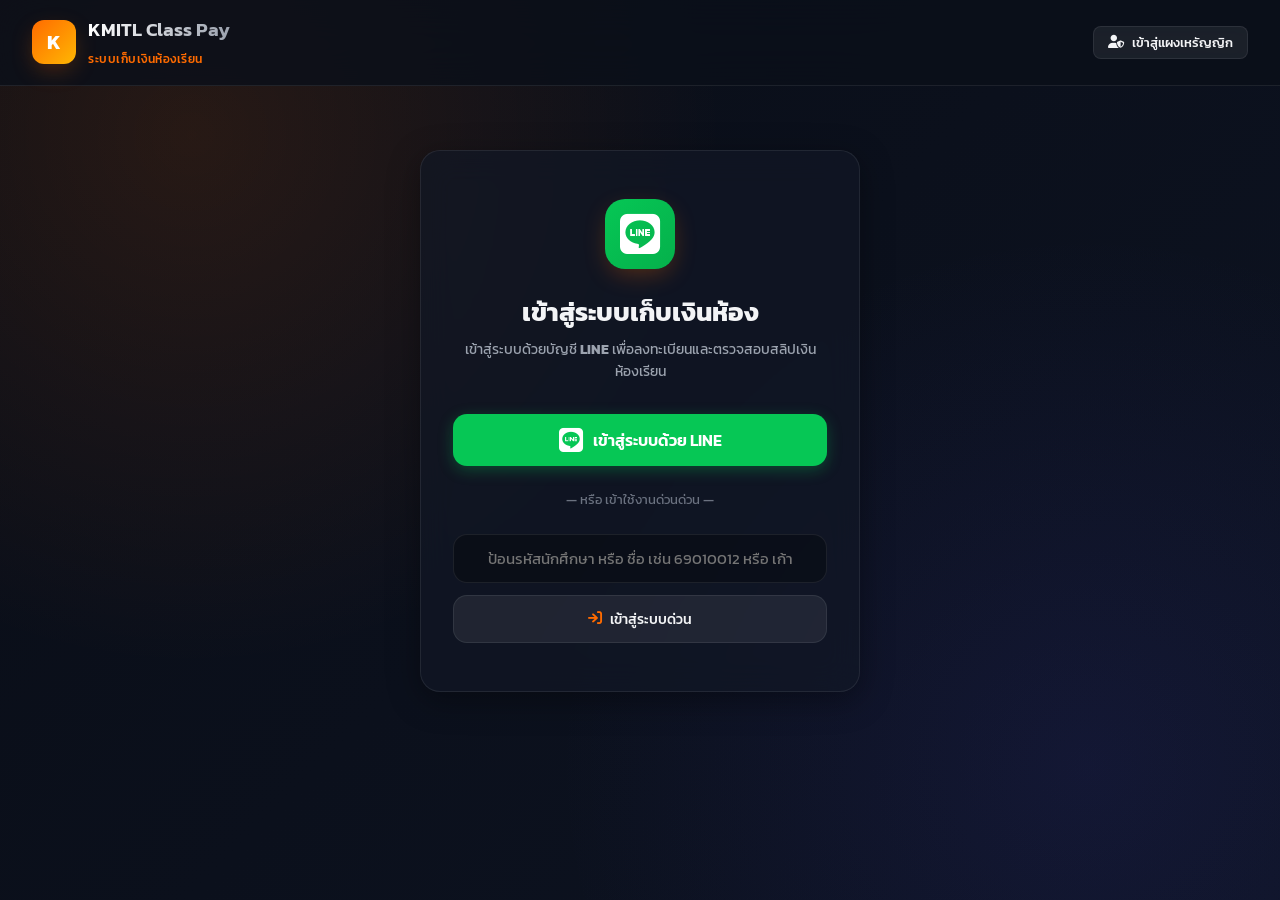
==== index.html @ ff007ce1 "Separate admin.html page and create student ID subfolders in Google Drive" ====
<!DOCTYPE html>
<html lang="th">
<head>
  <meta charset="UTF-8">
  <meta name="viewport" content="width=device-width, initial-scale=1.0">
  <title>ระบบเก็บเงินห้องเรียน KMITL | Class Payment System</title>
  
  <!-- SEO & Meta -->
  <meta name="description" content="ระบบชำระเงินและจัดการค่าใช้จ่ายประจำห้องเรียนสำหรับนักศึกษา KMITL พร้อมระบบสแกนสลิป และจัดเก็บ Google Drive / Sheets">
  <meta name="theme-color" content="#ff6b00">

  <!-- External Libraries & Fonts -->
  <link rel="stylesheet" href="https://cdnjs.cloudflare.com/ajax/libs/font-awesome/6.4.0/css/all.min.css">
  <link rel="stylesheet" href="styles.css">
  
  <!-- Google Sign-In API -->
  <script src="https://accounts.google.com/gsi/client" async defer></script>

  <!-- QRCode, jsQR & LINE LIFF SDK Libraries -->
  <script src="https://cdn.jsdelivr.net/npm/qrcode@1.5.3/build/qrcode.min.js"></script>
  <script src="https://cdn.jsdelivr.net/npm/jsqr@1.4.0/dist/jsQR.min.js"></script>
  <script charset="utf-8" src="https://static.line-scdn.net/liff/edge/2/sdk.js"></script>
</head>
<body>

  <!-- Navigation Bar -->
  <nav class="navbar">
    <div class="nav-container">
      <a href="#" class="brand">
        <div class="brand-logo">K</div>
        <div class="brand-text">
          <h1>KMITL Class Pay</h1>
          <span>ระบบเก็บเงินห้องเรียน</span>
        </div>
      </a>

      <!-- View Switcher & User Profile -->
      <div class="nav-controls" id="navControls" style="display: none;">
        <div style="display: flex; gap: 8px; align-items: center;">
          <a href="admin.html" class="btn btn-secondary btn-sm" style="font-size: 0.8rem;">
            <i class="fa-solid fa-user-shield"></i> แผงเหรัญญิก (Admin)
          </a>
        </div>

        <div class="user-profile">
          <div class="user-avatar" id="userAvatar">K</div>
          <div class="user-info">
            <span class="user-name" id="userName">Student Name</span>
            <span class="user-email" id="userEmail">65010000@kmitl.ac.th</span>
          </div>
          <button class="btn btn-secondary btn-sm" onclick="logoutUser()" title="ออกจากระบบ">
            <i class="fa-solid fa-right-from-bracket"></i>
          </button>
        </div>
      </div>
      
      <!-- Public Treasurer Admin Link -->
      <div id="navAdminPublicLink" style="margin-left: auto;">
        <a href="admin.html" class="btn btn-secondary btn-sm" style="font-size: 0.8rem;">
          <i class="fa-solid fa-user-shield"></i> เข้าสู่แผงเหรัญญิก
        </a>
      </div>
    </div>
  </nav>

  <!-- LOGIN SECTION (Shown when not authenticated) -->
  <section id="loginSection" class="app-container">
    <div class="glass-panel login-card">
      <div class="login-icon" style="background: linear-gradient(135deg, #06C755, #05b04b);">
        <i class="fa-brands fa-line" style="font-size: 2.5rem; margin-top: 1px;"></i>
      </div>
      <h2 class="login-title">เข้าสู่ระบบเก็บเงินห้อง</h2>
      <p class="login-subtitle">เข้าสู่ระบบด้วยบัญชี <strong>LINE</strong> เพื่อลงทะเบียนและตรวจสอบสลิปเงินห้องเรียน</p>

      <!-- LINE Login Button -->
      <button onclick="loginWithLine()" class="btn" style="background-color: #06C755; color: #fff; width: 100%; padding: 14px; font-size: 1rem; border-radius: var(--radius-md); font-weight: 600; display: flex; align-items: center; justify-content: center; gap: 10px; box-shadow: 0 4px 15px rgba(6, 199, 85, 0.3); transition: var(--transition-fast);">
        <i class="fa-brands fa-line" style="font-size: 1.5rem;"></i> เข้าสู่ระบบด้วย LINE
      </button>

      <div style="margin: 1.5rem 0; color: var(--text-muted); font-size: 0.8rem;">— หรือ เข้าใช้งานด่วนด่วน —</div>

      <!-- Quick Bypass Login (Type Student ID or Name) -->
      <form onsubmit="handleDirectStudentLogin(event)" style="text-align: left;">
        <div class="form-group" style="margin-bottom: 0.75rem;">
          <input type="text" id="loginStudentIdInput" class="form-control" placeholder="ป้อนรหัสนักศึกษา หรือ ชื่อ เช่น 69010012 หรือ เก้า" style="text-align: center;" required>
        </div>
        <button type="submit" class="btn btn-secondary" style="width: 100%; padding: 12px;">
          <i class="fa-solid fa-arrow-right-to-bracket" style="color: var(--kmitl-orange);"></i> เข้าสู่ระบบด่วน
        </button>
      </form>
    </div>
  </section>

  <!-- FIRST-TIME REGISTRATION SECTION (Shown when LINE profile is loaded but not linked yet) -->
  <section id="registerSection" class="app-container" style="display: none;">
    <div class="glass-panel login-card">
      <div class="login-icon" style="background: linear-gradient(135deg, var(--kmitl-gold), var(--kmitl-orange));">
        <i class="fa-solid fa-address-card"></i>
      </div>
      <h2 class="login-title">เชื่อมโยงรหัสครั้งแรก</h2>
      <p class="login-subtitle">
        บัญชี LINE: <strong id="registerLineNameText" style="color:#06C755;">LINE User</strong> 
        ยังไม่ได้เชื่อมต่อกับรหัสนักศึกษา กรุณาระบุรหัสเพื่อลงทะเบียนในรายชื่อห้องเรียน
      </p>

      <form id="registerForm" onsubmit="handleRegistrationSubmit(event)">
        <div class="form-group" style="text-align: left;">
          <label class="form-label">รหัสนักศึกษา *</label>
          <input type="text" id="registerStudentId" class="form-control" placeholder="เช่น 65010001" required>
        </div>
        
        <button type="submit" class="btn btn-primary" style="width: 100%; margin-top: 0.5rem; padding: 12px;">
          <i class="fa-solid fa-link"></i> ยืนยันเชื่อมต่อรหัสและเข้าหน้าหลัก
        </button>
      </form>

      <button class="btn btn-secondary btn-sm" style="width: 100%; margin-top: 1rem;" onclick="logoutUser()">
        <i class="fa-solid fa-arrow-left"></i> ย้อนกลับไปหน้าล็อกอิน
      </button>
    </div>
  </section>

  <!-- MAIN APP CONTAINER (Shown when authenticated) -->
  <main id="mainAppSection" class="app-container" style="display: none;">

    <!-- STUDENT VIEW -->
    <div id="studentView">
      <!-- Hero Banner -->
      <section class="glass-panel hero-section">
        <div class="hero-title">
          <h2>ยินดีต้อนรับ, <span id="welcomeStudentName">นักศึกษา</span> 👋</h2>
          <p>สรุปยอดค่าใช้จ่ายประจำห้องเรียน ประจำปีการศึกษา 2569</p>
        </div>
        <div class="stats-grid">
          <div class="stat-box">
            <div class="stat-label">ค้างชำระ</div>
            <div class="stat-value" id="statUnpaid">฿0</div>
          </div>
          <div class="stat-box">
            <div class="stat-label">รอตรวจสอบ</div>
            <div class="stat-value" style="color: #60a5fa;" id="statPending">0 รายการ</div>
          </div>
          <div class="stat-box">
            <div class="stat-label">ชำระแล้ว</div>
            <div class="stat-value" style="color: var(--color-success);" id="statPaid">฿0</div>
          </div>
        </div>
      </section>

      <!-- Active Fee Items Section -->
      <div class="section-header">
        <h3 class="section-title">
          <i class="fa-solid fa-receipt"></i> รายการค่าใช้จ่ายที่ต้องชำระ
        </h3>
      </div>

      <div class="items-grid" id="feeItemsGrid">
        <!-- Dynamic Fee Cards Rendered via JavaScript -->
      </div>

      <!-- History Table Section -->
      <div class="section-header">
        <h3 class="section-title">
          <i class="fa-solid fa-clock-rotate-left"></i> ประวัติการส่งสลิปชำระเงิน
        </h3>
      </div>
      
      <div class="table-container">
        <table class="data-table">
          <thead>
            <tr>
              <th>วันที่ส่ง</th>
              <th>รายการ</th>
              <th>จำนวนเงิน</th>
              <th>ข้อมูลสลิป</th>
              <th>สถานะ</th>
              <th>Google Drive</th>
            </tr>
          </thead>
          <tbody id="studentHistoryTable">
            <!-- Rendered by JS -->
          </tbody>
        </table>
      </div>
    </div>

    <!-- ADMIN / TREASURER VIEW -->
    <div id="adminView" style="display: none;">
      <section class="glass-panel hero-section" style="margin-bottom: 2rem;">
        <div class="hero-title">
          <h2><i class="fa-solid fa-user-shield" style="color: var(--kmitl-orange);"></i> แผงควบคุมเหรัญญิกห้อง</h2>
          <p>ตรวจสอบสลิปการชำระเงิน อนุมัติยอด และเชื่อมโยงข้อมูลกับ Google Sheet / Drive</p>
        </div>
        <div style="display: flex; gap: 10px; flex-wrap: wrap;">
          <button class="btn btn-secondary" onclick="openConfigModal()">
            <i class="fa-solid fa-gear"></i> ตั้งค่าเชื่อมต่อ Google
          </button>
          <button class="btn btn-primary" onclick="openCreateFeeModal()">
            <i class="fa-solid fa-plus"></i> เพิ่มรายการเก็บเงินใหม่
          </button>
        </div>
      </section>

      <!-- Connection Status Alert -->
      <div id="gasStatusAlert" style="margin-bottom: 1.5rem; display: none;"></div>

      <!-- Admin Fee Items Management -->
      <div class="section-header">
        <h3 class="section-title">
          <i class="fa-solid fa-folder-plus"></i> จัดการรายการเก็บเงินห้องที่สร้างไว้
        </h3>
      </div>

      <div class="table-container" style="margin-bottom: 2.5rem;">
        <table class="data-table">
          <thead>
            <tr>
              <th>ชื่อรายการ</th>
              <th>หมวดหมู่</th>
              <th>จำนวนเงิน</th>
              <th>วันครบกำหนด</th>
              <th>การจัดการ</th>
            </tr>
          </thead>
          <tbody id="adminFeeItemsTable">
            <!-- Rendered by JS -->
          </tbody>
        </table>
      </div>

      <!-- Admin Data Verification Table -->
      <div class="section-header">
        <h3 class="section-title">
          <i class="fa-solid fa-list-check"></i> รายการส่งสลิปจากเพื่อนในห้องทั้งหมด
        </h3>
      </div>

      <div class="table-container">
        <table class="data-table">
          <thead>
            <tr>
              <th>เวลาส่ง</th>
              <th>ชื่อนักศึกษา / รหัส</th>
              <th>รายการ</th>
              <th>ยอดเงิน</th>
              <th>รูปสลิป / สแกน QR</th>
              <th>สถานะ</th>
              <th>การจัดการ</th>
            </tr>
          </thead>
          <tbody id="adminSubmissionsTable">
            <!-- Rendered by JS -->
          </tbody>
        </table>
      </div>
    </div>

  </main>

  <!-- PAYMENT MODAL -->
  <div class="modal-overlay" id="paymentModal">
    <div class="modal-content">
      <div class="modal-header">
        <h3 class="modal-title" id="modalFeeTitle">ชำระเงิน: ค่าห้องประจำเดือน</h3>
        <button class="close-btn" onclick="closeModal('paymentModal')">&times;</button>
      </div>

      <!-- PromptPay QR Code Display -->
      <div class="qr-box-wrapper">
        <div class="promptpay-header">
          <i class="fa-solid fa-qrcode" style="color: #003b6a; font-size: 1.4rem;"></i>
          <span style="font-weight: 700; color: #003b6a; font-size: 1.1rem;">PromptPay (พร้อมเพย์)</span>
        </div>
        <div class="qr-canvas-container">
          <canvas id="qrCanvas" style="display: none;"></canvas>
          <img id="qrImg" src="" alt="PromptPay QR Code" style="width: 220px; height: 220px; border-radius: 8px; display: block; margin: 0 auto;">
        </div>
        <div class="qr-amount" id="modalPromptPayAmount">฿100.00</div>
        <div class="qr-receiver" id="modalPromptPayReceiver">ชื่อบัญชี: เหรัญญิกห้อง KMITL (PromptPay: 0891234567)</div>
      </div>

      <form id="paymentForm" onsubmit="handlePaymentSubmit(event)">
        <!-- File Dropzone -->
        <div class="form-group">
          <label class="form-label">แนบรูปภาพสลิปการโอนเงิน *</label>
          <div class="dropzone" id="slipDropzone" onclick="document.getElementById('slipInput').click()">
            <div class="dropzone-icon">
              <i class="fa-solid fa-cloud-arrow-up"></i>
            </div>
            <div class="dropzone-text">ลากรูปภาพสลิปมาวางที่นี่ หรือ คลิกเพื่อเลือกไฟล์</div>
            <div class="dropzone-hint">ระบบจะสแกน QR Code บนสลิปอัตโนมัติ (รองรับ PNG, JPG, JPEG)</div>
          </div>
          <input type="file" id="slipInput" accept="image/*" style="display: none;" onclick="this.value = null;" onchange="handleFileSelect(event)">
        </div>

        <!-- Slip Preview & Scan Result -->
        <div class="slip-preview-container" id="slipPreviewBox">
          <img src="" id="slipPreviewImg" class="slip-preview-img" alt="Slip Preview">
          <div class="slip-scan-status" id="slipScanResult">
            <i class="fa-solid fa-spinner fa-spin"></i> กำลังตรวจสอบ QR Code บนสลิป...
          </div>
        </div>

        <div class="form-group">
          <label class="form-label">หมายเหตุเพิ่มเติม (ถ้ามี)</label>
          <input type="text" id="paymentRemark" class="form-control" placeholder="เช่น โอนจากบัญชีธนาคารกรุงเทพ">
        </div>

        <div style="display: flex; gap: 12px; justify-content: flex-end; margin-top: 1.5rem;">
          <button type="button" class="btn btn-secondary" onclick="closeModal('paymentModal')">ยกเลิก</button>
          <button type="submit" class="btn btn-primary" id="btnSubmitPayment">
            <i class="fa-solid fa-paper-plane"></i> ยืนยันการส่งสลิป
          </button>
        </div>
      </form>
    </div>
  </div>

  <!-- SLIP VIEW MODAL FOR ADMIN -->
  <div class="modal-overlay" id="viewSlipModal">
    <div class="modal-content" style="text-align: center;">
      <div class="modal-header">
        <h3 class="modal-title">ตรวจสอบสลิปการโอนเงิน</h3>
        <button class="close-btn" onclick="closeModal('viewSlipModal')">&times;</button>
      </div>
      <img src="" id="adminSlipFullImg" style="max-width: 100%; max-height: 450px; border-radius: 12px; margin-bottom: 1rem;">
      <div id="adminSlipMeta" style="text-align: left; background: rgba(0,0,0,0.3); padding: 1rem; border-radius: 10px; margin-bottom: 1.5rem;">
      </div>
      <div style="display: flex; gap: 12px; justify-content: center;">
        <a id="adminDriveLinkBtn" href="#" target="_blank" class="btn btn-secondary">
          <i class="fa-solid fa-folder-open"></i> เปิดดูใน Google Drive
        </a>
      </div>
    </div>
  </div>

  <!-- CREATE NEW FEE MODAL FOR ADMIN -->
  <div class="modal-overlay" id="createFeeModal">
    <div class="modal-content">
      <div class="modal-header">
        <h3 class="modal-title">สร้างรายการเก็บเงินห้องใหม่</h3>
        <button class="close-btn" onclick="closeModal('createFeeModal')">&times;</button>
      </div>
      <form onsubmit="handleCreateFeeSubmit(event)">
        <div class="form-group">
          <label class="form-label">หมวดหมู่</label>
          <input type="text" id="newFeeCategory" class="form-control" placeholder="เช่น ค่าห้อง, ค่าเสื้อ, ค่ากิจกรรม" required>
        </div>
        <div class="form-group">
          <label class="form-label">ชื่อรายการเก็บเงิน *</label>
          <input type="text" id="newFeeName" class="form-control" placeholder="เช่น ค่าชีทเรียนวิชา Web Dev" required>
        </div>
        <div class="form-group">
          <label class="form-label">รายละเอียด</label>
          <textarea id="newFeeDesc" class="form-control" rows="3" placeholder="ระบุรายละเอียด เช่น กำหนดส่งภายในสิ้นเดือน"></textarea>
        </div>
        <div class="form-group">
          <label class="form-label">จำนวนเงิน (บาท) *</label>
          <input type="number" id="newFeeAmount" class="form-control" min="1" step="0.5" placeholder="100" required>
        </div>
        <div class="form-group">
          <label class="form-label">วันกำหนดส่ง</label>
          <input type="date" id="newFeeDueDate" class="form-control">
        </div>
        <div style="display: flex; gap: 12px; justify-content: flex-end; margin-top: 1.5rem;">
          <button type="button" class="btn btn-secondary" onclick="closeModal('createFeeModal')">ยกเลิก</button>
          <button type="submit" class="btn btn-primary">
            <i class="fa-solid fa-plus"></i> บันทึกรายการ
          </button>
        </div>
      </form>
    </div>
  </div>

  <!-- GOOGLE SETTINGS MODAL FOR ADMIN -->
  <div class="modal-overlay" id="configModal">
    <div class="modal-content">
      <div class="modal-header">
        <h3 class="modal-title"><i class="fa-solid fa-gear" style="color: var(--kmitl-orange);"></i> ตั้งค่าการเชื่อมต่อ Google</h3>
        <button class="close-btn" onclick="closeModal('configModal')">&times;</button>
      </div>
      <form onsubmit="handleSaveConfig(event)">
        <div class="form-group">
          <label class="form-label">Google Apps Script Web App URL *</label>
          <input type="url" id="cfgScriptUrl" class="form-control" placeholder="https://script.google.com/macros/s/AKfycb.../exec" required>
          <small style="color: var(--text-secondary); font-size: 0.775rem; margin-top: 4px; display: block;">
            URL ที่ได้จากการกด Deploy -> Web App ใน Google Apps Script ของคุณ
          </small>
        </div>

        <div class="form-group">
          <label class="form-label">LINE Login Channel ID / LIFF ID</label>
          <input type="text" id="cfgLineChannelId" class="form-control" placeholder="ป้อน LINE Channel ID">
        </div>

        <div class="form-group">
          <label class="form-label">LINE LIFF ID (แนะนำสำหรับ LINE Login)</label>
          <input type="text" id="cfgLiffId" class="form-control" placeholder="ป้อน LIFF ID (เช่น 2010796892-xxxxxxx)">
        </div>

        <div class="form-group">
          <label class="form-label">LINE Login Channel Secret</label>
          <input type="password" id="cfgLineChannelSecret" class="form-control" placeholder="ป้อน LINE Channel Secret (จะถูกเก็บไว้ปลอดภัยในระบบ)">
        </div>

        <div class="form-group">
          <label class="form-label">เบอร์พร้อมเพย์ (PromptPay Number) *</label>
          <input type="text" id="cfgPromptPay" class="form-control" placeholder="0891234567" required>
        </div>

        <div class="form-group">
          <label class="form-label">ชื่อบัญชีรับเงิน *</label>
          <input type="text" id="cfgPromptPayName" class="form-control" placeholder="เหรัญญิกห้อง KMITL" required>
        </div>

        <div style="display: flex; gap: 12px; justify-content: flex-end; margin-top: 1.5rem;">
          <button type="button" class="btn btn-secondary" onclick="closeModal('configModal')">ยกเลิก</button>
          <button type="submit" class="btn btn-primary">
            <i class="fa-solid fa-floppy-disk"></i> บันทึกการตั้งค่า
          </button>
        </div>
      </form>
    </div>
  </div>

  <!-- Toast Container -->
  <div class="toast-container" id="toastContainer"></div>

  <!-- App Script Logic -->
  <script src="app.js"></script>
</body>
</html>
---- styles.css ----
/* 
  KMITL Class Payment System - Design System
  Theme: Modern Dark Glassmorphism with KMITL Orange & Gold Accents
*/

@import url('https://fonts.googleapis.com/css2?family=Kanit:wght@300;400;500;600;700&family=Outfit:wght@400;500;600;700&display=swap');

:root {
  /* KMITL Color Palette */
  --kmitl-orange: #ff6b00;
  --kmitl-orange-hover: #e05d00;
  --kmitl-orange-light: rgba(255, 107, 0, 0.15);
  --kmitl-gold: #ffb703;
  --kmitl-glow: rgba(255, 107, 0, 0.35);

  /* Dark Glass Theme */
  --bg-main: #0b0f19;
  --bg-gradient: radial-gradient(circle at 15% 15%, rgba(255, 107, 0, 0.12) 0%, transparent 40%),
                 radial-gradient(circle at 85% 85%, rgba(79, 70, 229, 0.1) 0%, transparent 40%),
                 linear-gradient(135deg, #090d16 0%, #0d1322 100%);
  
  --surface-card: rgba(18, 24, 38, 0.7);
  --surface-card-hover: rgba(26, 35, 54, 0.85);
  --surface-modal: rgba(15, 20, 32, 0.92);
  --border-glass: rgba(255, 255, 255, 0.08);
  --border-glass-bright: rgba(255, 107, 0, 0.3);

  /* Typography */
  --text-main: #f3f4f6;
  --text-secondary: #9ca3af;
  --text-muted: #6b7280;

  /* Status Colors */
  --color-success: #10b981;
  --color-success-bg: rgba(16, 185, 129, 0.15);
  --color-warning: #f59e0b;
  --color-warning-bg: rgba(245, 158, 11, 0.15);
  --color-danger: #ef4444;
  --color-danger-bg: rgba(239, 68, 68, 0.15);

  /* Layout Constants */
  --radius-lg: 20px;
  --radius-md: 14px;
  --radius-sm: 8px;
  --transition-fast: all 0.2s cubic-bezier(0.4, 0, 0.2, 1);
  --transition-normal: all 0.3s cubic-bezier(0.4, 0, 0.2, 1);
  --shadow-glass: 0 8px 32px 0 rgba(0, 0, 0, 0.37);
  --shadow-orange: 0 8px 24px -4px rgba(255, 107, 0, 0.3);
}

* {
  box-sizing: border-box;
  margin: 0;
  padding: 0;
}

body {
  font-family: 'Kanit', 'Outfit', -apple-system, BlinkMacSystemFont, sans-serif;
  background: var(--bg-main);
  background-image: var(--bg-gradient);
  background-attachment: fixed;
  color: var(--text-main);
  min-height: 100vh;
  line-height: 1.5;
  overflow-x: hidden;
}

/* Scrollbar */
::-webkit-scrollbar {
  width: 8px;
  height: 8px;
}
::-webkit-scrollbar-track {
  background: rgba(11, 15, 25, 0.5);
}
::-webkit-scrollbar-thumb {
  background: rgba(255, 255, 255, 0.15);
  border-radius: 4px;
}
::-webkit-scrollbar-thumb:hover {
  background: var(--kmitl-orange);
}

/* Glassmorphism Container */
.glass-panel {
  background: var(--surface-card);
  backdrop-filter: blur(16px);
  -webkit-backdrop-filter: blur(16px);
  border: 1px solid var(--border-glass);
  border-radius: var(--radius-lg);
  box-shadow: var(--shadow-glass);
}

/* Navigation Bar */
.navbar {
  position: sticky;
  top: 0;
  z-index: 100;
  background: rgba(11, 15, 25, 0.8);
  backdrop-filter: blur(20px);
  border-bottom: 1px solid var(--border-glass);
  padding: 1rem 2rem;
}

.nav-container {
  max-width: 1280px;
  margin: 0 auto;
  display: flex;
  justify-content: space-between;
  align-items: center;
}

.brand {
  display: flex;
  align-items: center;
  gap: 12px;
  text-decoration: none;
}

.brand-logo {
  width: 44px;
  height: 44px;
  background: linear-gradient(135deg, var(--kmitl-orange), var(--kmitl-gold));
  border-radius: 12px;
  display: flex;
  align-items: center;
  justify-content: center;
  font-weight: 700;
  font-size: 1.25rem;
  color: #fff;
  box-shadow: var(--shadow-orange);
}

.brand-text h1 {
  font-size: 1.2rem;
  font-weight: 600;
  background: linear-gradient(to right, #fff, var(--text-secondary));
  -webkit-background-clip: text;
  -webkit-text-fill-color: transparent;
}

.brand-text span {
  font-size: 0.75rem;
  color: var(--kmitl-orange);
  font-weight: 500;
  letter-spacing: 0.5px;
}

.nav-controls {
  display: flex;
  align-items: center;
  gap: 16px;
}

/* User Profile Badge */
.user-profile {
  display: flex;
  align-items: center;
  gap: 10px;
  padding: 6px 14px 6px 8px;
  background: rgba(255, 255, 255, 0.05);
  border: 1px solid var(--border-glass);
  border-radius: 50px;
  font-size: 0.875rem;
}

.user-avatar {
  width: 32px;
  height: 32px;
  border-radius: 50%;
  background: var(--kmitl-orange);
  display: flex;
  align-items: center;
  justify-content: center;
  font-weight: 600;
  color: #fff;
}

.user-info {
  display: flex;
  flex-direction: column;
}

.user-name {
  font-weight: 500;
  line-height: 1.2;
}

.user-email {
  font-size: 0.725rem;
  color: var(--text-secondary);
}

/* Buttons */
.btn {
  display: inline-flex;
  align-items: center;
  justify-content: center;
  gap: 8px;
  padding: 10px 20px;
  border-radius: var(--radius-md);
  font-family: inherit;
  font-weight: 500;
  font-size: 0.9rem;
  cursor: pointer;
  transition: var(--transition-fast);
  border: none;
  outline: none;
  text-decoration: none;
}

.btn-primary {
  background: linear-gradient(135deg, var(--kmitl-orange), #ff8800);
  color: #fff;
  box-shadow: var(--shadow-orange);
}
.btn-primary:hover {
  transform: translateY(-2px);
  box-shadow: 0 10px 28px -4px rgba(255, 107, 0, 0.5);
  background: linear-gradient(135deg, var(--kmitl-orange-hover), var(--kmitl-orange));
}
.btn-primary:active {
  transform: translateY(0);
}

.btn-secondary {
  background: rgba(255, 255, 255, 0.07);
  color: var(--text-main);
  border: 1px solid var(--border-glass);
}
.btn-secondary:hover {
  background: rgba(255, 255, 255, 0.12);
  border-color: rgba(255, 255, 255, 0.2);
}

.btn-outline-orange {
  background: transparent;
  color: var(--kmitl-orange);
  border: 1px solid var(--kmitl-orange);
}
.btn-outline-orange:hover {
  background: var(--kmitl-orange-light);
}

.btn-sm {
  padding: 6px 14px;
  font-size: 0.8rem;
  border-radius: var(--radius-sm);
}

.btn-danger {
  background: var(--color-danger);
  color: #fff;
}
.btn-danger:hover {
  background: #dc2626;
}

.btn-success {
  background: var(--color-success);
  color: #fff;
}
.btn-success:hover {
  background: #059669;
}

/* View Mode Switcher */
.view-tabs {
  display: flex;
  background: rgba(0, 0, 0, 0.25);
  padding: 4px;
  border-radius: var(--radius-md);
  border: 1px solid var(--border-glass);
}

.tab-btn {
  padding: 8px 16px;
  border-radius: 10px;
  border: none;
  background: transparent;
  color: var(--text-secondary);
  font-family: inherit;
  font-size: 0.85rem;
  font-weight: 500;
  cursor: pointer;
  transition: var(--transition-fast);
  display: flex;
  align-items: center;
  gap: 6px;
}

.tab-btn.active {
  background: var(--kmitl-orange);
  color: #fff;
  box-shadow: 0 4px 12px rgba(255, 107, 0, 0.3);
}

/* Main Layout */
.app-container {
  max-width: 1280px;
  margin: 2rem auto;
  padding: 0 1.5rem;
}

/* Hero & Header Section */
.hero-section {
  padding: 2.5rem;
  margin-bottom: 2rem;
  position: relative;
  overflow: hidden;
  display: flex;
  justify-content: space-between;
  align-items: center;
}

.hero-section::before {
  content: '';
  position: absolute;
  top: -50%;
  right: -20%;
  width: 350px;
  height: 350px;
  background: radial-gradient(circle, var(--kmitl-glow) 0%, transparent 70%);
  pointer-events: none;
}

.hero-title h2 {
  font-size: 2rem;
  font-weight: 700;
  margin-bottom: 0.5rem;
}

.hero-title p {
  color: var(--text-secondary);
  font-size: 1rem;
}

.stats-grid {
  display: flex;
  gap: 16px;
}

.stat-box {
  background: rgba(255, 255, 255, 0.03);
  border: 1px solid var(--border-glass);
  border-radius: var(--radius-md);
  padding: 1rem 1.5rem;
  text-align: center;
  min-width: 140px;
}

.stat-label {
  font-size: 0.775rem;
  color: var(--text-secondary);
  margin-bottom: 4px;
}

.stat-value {
  font-size: 1.4rem;
  font-weight: 700;
  color: var(--kmitl-gold);
}

/* Section Header */
.section-header {
  display: flex;
  justify-content: space-between;
  align-items: center;
  margin-bottom: 1.5rem;
}

.section-title {
  font-size: 1.35rem;
  font-weight: 600;
  display: flex;
  align-items: center;
  gap: 10px;
}

.section-title i {
  color: var(--kmitl-orange);
}

/* Grid of Payment Items */
.items-grid {
  display: grid;
  grid-template-columns: repeat(auto-fill, minmax(320px, 1fr));
  gap: 1.5rem;
  margin-bottom: 3rem;
}

.fee-card {
  position: relative;
  padding: 1.5rem;
  transition: var(--transition-normal);
  display: flex;
  flex-direction: column;
  justify-content: space-between;
}

.fee-card:hover {
  transform: translateY(-5px);
  border-color: var(--border-glass-bright);
  background: var(--surface-card-hover);
}

.fee-badge {
  position: absolute;
  top: 1.25rem;
  right: 1.25rem;
  padding: 4px 10px;
  border-radius: 20px;
  font-size: 0.75rem;
  font-weight: 600;
  text-transform: uppercase;
}

.badge-unpaid {
  background: var(--color-warning-bg);
  color: var(--color-warning);
  border: 1px solid rgba(245, 158, 11, 0.3);
}

.badge-pending {
  background: rgba(59, 130, 246, 0.15);
  color: #60a5fa;
  border: 1px solid rgba(59, 130, 246, 0.3);
}

.badge-paid {
  background: var(--color-success-bg);
  color: var(--color-success);
  border: 1px solid rgba(16, 185, 129, 0.3);
}

.fee-category {
  font-size: 0.8rem;
  color: var(--kmitl-orange);
  font-weight: 500;
  text-transform: uppercase;
  letter-spacing: 0.5px;
  margin-bottom: 6px;
}

.fee-name {
  font-size: 1.2rem;
  font-weight: 600;
  margin-bottom: 8px;
  padding-right: 70px;
}

.fee-description {
  font-size: 0.875rem;
  color: var(--text-secondary);
  margin-bottom: 1.25rem;
  flex-grow: 1;
}

.fee-meta {
  display: flex;
  justify-content: space-between;
  align-items: flex-end;
  padding-top: 1rem;
  border-top: 1px solid var(--border-glass);
  margin-bottom: 1rem;
}

.fee-amount {
  display: flex;
  flex-direction: column;
}

.fee-amount span {
  font-size: 0.75rem;
  color: var(--text-secondary);
}

.fee-amount strong {
  font-size: 1.5rem;
  color: var(--text-main);
  font-weight: 700;
}

.fee-due {
  font-size: 0.8rem;
  color: var(--text-muted);
}

/* Modals */
.modal-overlay {
  position: fixed;
  inset: 0;
  background: rgba(0, 0, 0, 0.75);
  backdrop-filter: blur(8px);
  z-index: 1000;
  display: flex;
  align-items: center;
  justify-content: center;
  padding: 1.5rem;
  opacity: 0;
  pointer-events: none;
  transition: opacity 0.3s ease;
}

.modal-overlay.active {
  opacity: 1;
  pointer-events: auto;
}

.modal-content {
  background: var(--surface-modal);
  border: 1px solid var(--border-glass-bright);
  border-radius: var(--radius-lg);
  max-width: 580px;
  width: 100%;
  max-height: 90vh;
  overflow-y: auto;
  padding: 2rem;
  box-shadow: 0 20px 50px rgba(0, 0, 0, 0.5);
  transform: translateY(20px);
  transition: transform 0.3s cubic-bezier(0.175, 0.885, 0.32, 1.275);
}

.modal-overlay.active .modal-content {
  transform: translateY(0);
}

.modal-header {
  display: flex;
  justify-content: space-between;
  align-items: center;
  margin-bottom: 1.5rem;
  padding-bottom: 1rem;
  border-bottom: 1px solid var(--border-glass);
}

.modal-title {
  font-size: 1.25rem;
  font-weight: 600;
}

.close-btn {
  background: transparent;
  border: none;
  color: var(--text-secondary);
  font-size: 1.5rem;
  cursor: pointer;
  transition: var(--transition-fast);
}
.close-btn:hover {
  color: #fff;
}

/* PromptPay Payment QR Box */
.qr-box-wrapper {
  background: #ffffff;
  border-radius: 16px;
  padding: 1.5rem;
  text-align: center;
  margin-bottom: 1.5rem;
  color: #111;
  box-shadow: inset 0 0 10px rgba(0, 0, 0, 0.1);
}

.promptpay-header {
  display: flex;
  align-items: center;
  justify-content: center;
  gap: 8px;
  margin-bottom: 12px;
}

.promptpay-header img {
  height: 28px;
}

.qr-canvas-container {
  display: flex;
  justify-content: center;
  margin: 1rem 0;
}

#qrCanvas {
  border-radius: 8px;
}

.qr-amount {
  font-size: 1.25rem;
  font-weight: 700;
  color: #111;
  margin-bottom: 4px;
}

.qr-receiver {
  font-size: 0.85rem;
  color: #555;
}

/* File Drop Zone / Slip Scanner */
.dropzone {
  border: 2px dashed rgba(255, 107, 0, 0.4);
  background: rgba(255, 107, 0, 0.03);
  border-radius: var(--radius-md);
  padding: 2rem 1rem;
  text-align: center;
  cursor: pointer;
  transition: var(--transition-fast);
  margin-bottom: 1.5rem;
  position: relative;
}

.dropzone:hover, .dropzone.dragover {
  border-color: var(--kmitl-orange);
  background: var(--kmitl-orange-light);
}

.dropzone-icon {
  font-size: 2.5rem;
  color: var(--kmitl-orange);
  margin-bottom: 8px;
}

.dropzone-text {
  font-size: 0.9rem;
  color: var(--text-main);
  font-weight: 500;
}

.dropzone-hint {
  font-size: 0.775rem;
  color: var(--text-secondary);
  margin-top: 4px;
}

.slip-preview-container {
  display: none;
  position: relative;
  border-radius: var(--radius-md);
  overflow: hidden;
  border: 1px solid var(--border-glass);
  margin-bottom: 1.5rem;
}

.slip-preview-img {
  width: 100%;
  max-height: 280px;
  object-fit: contain;
  background: #000;
  display: block;
}

.slip-scan-status {
  padding: 10px 14px;
  font-size: 0.85rem;
  display: flex;
  align-items: center;
  gap: 8px;
  background: rgba(0, 0, 0, 0.6);
  border-top: 1px solid var(--border-glass);
}

/* Forms */
.form-group {
  margin-bottom: 1.25rem;
}

.form-label {
  display: block;
  font-size: 0.85rem;
  font-weight: 500;
  color: var(--text-secondary);
  margin-bottom: 6px;
}

.form-control {
  width: 100%;
  padding: 12px 16px;
  background: rgba(0, 0, 0, 0.3);
  border: 1px solid var(--border-glass);
  border-radius: var(--radius-md);
  color: var(--text-main);
  font-family: inherit;
  font-size: 0.95rem;
  transition: var(--transition-fast);
}

.form-control:focus {
  outline: none;
  border-color: var(--kmitl-orange);
  box-shadow: 0 0 0 3px rgba(255, 107, 0, 0.2);
}

/* Admin Table */
.table-container {
  overflow-x: auto;
  border-radius: var(--radius-lg);
  border: 1px solid var(--border-glass);
  background: var(--surface-card);
}

.data-table {
  width: 100%;
  border-collapse: collapse;
  text-align: left;
  font-size: 0.9rem;
}

.data-table th {
  background: rgba(0, 0, 0, 0.4);
  padding: 14px 18px;
  color: var(--text-secondary);
  font-weight: 500;
  border-bottom: 1px solid var(--border-glass);
  white-space: nowrap;
}

.data-table td {
  padding: 14px 18px;
  border-bottom: 1px solid var(--border-glass);
  color: var(--text-main);
}

.data-table tr:hover {
  background: rgba(255, 255, 255, 0.02);
}

/* Login Modal / Overlay */
.login-card {
  text-align: center;
  max-width: 440px;
  margin: 4rem auto;
  padding: 3rem 2rem;
}

.login-icon {
  width: 70px;
  height: 70px;
  background: linear-gradient(135deg, var(--kmitl-orange), var(--kmitl-gold));
  border-radius: 20px;
  display: flex;
  align-items: center;
  justify-content: center;
  font-size: 2.2rem;
  color: #fff;
  margin: 0 auto 1.5rem;
  box-shadow: var(--shadow-orange);
}

.login-title {
  font-size: 1.6rem;
  font-weight: 700;
  margin-bottom: 8px;
}

.login-subtitle {
  color: var(--text-secondary);
  font-size: 0.9rem;
  margin-bottom: 2rem;
}

.g-signin-wrapper {
  display: flex;
  justify-content: center;
  margin-bottom: 1.5rem;
}

.demo-login-btn {
  width: 100%;
  padding: 12px;
  background: rgba(255, 255, 255, 0.08);
  border: 1px solid var(--border-glass);
  color: var(--text-main);
  border-radius: var(--radius-md);
  cursor: pointer;
  font-family: inherit;
  font-weight: 500;
  display: flex;
  align-items: center;
  justify-content: center;
  gap: 10px;
  transition: var(--transition-fast);
}

.demo-login-btn:hover {
  background: rgba(255, 255, 255, 0.15);
}

/* Toast Notifications */
.toast-container {
  position: fixed;
  bottom: 24px;
  right: 24px;
  z-index: 9999;
  display: flex;
  flex-direction: column;
  gap: 10px;
}

.toast {
  padding: 12px 20px;
  border-radius: var(--radius-md);
  background: var(--surface-modal);
  border: 1px solid var(--border-glass-bright);
  color: var(--text-main);
  box-shadow: 0 10px 30px rgba(0, 0, 0, 0.5);
  display: flex;
  align-items: center;
  gap: 10px;
  font-size: 0.9rem;
  animation: slideIn 0.3s cubic-bezier(0.175, 0.885, 0.32, 1.275);
}

.toast-success { border-left: 4px solid var(--color-success); }
.toast-error { border-left: 4px solid var(--color-danger); }
.toast-info { border-left: 4px solid var(--kmitl-orange); }

@keyframes slideIn {
  from { transform: translateX(100%); opacity: 0; }
  to { transform: translateX(0); opacity: 1; }
}

/* Responsive Rules */
@media (max-width: 768px) {
  .nav-container {
    flex-direction: column;
    gap: 12px;
  }
  .hero-section {
    flex-direction: column;
    align-items: flex-start;
    gap: 20px;
    padding: 1.5rem;
  }
  .stats-grid {
    width: 100%;
  }
  .stat-box {
    flex: 1;
  }
  .items-grid {
    grid-template-columns: 1fr;
  }
}
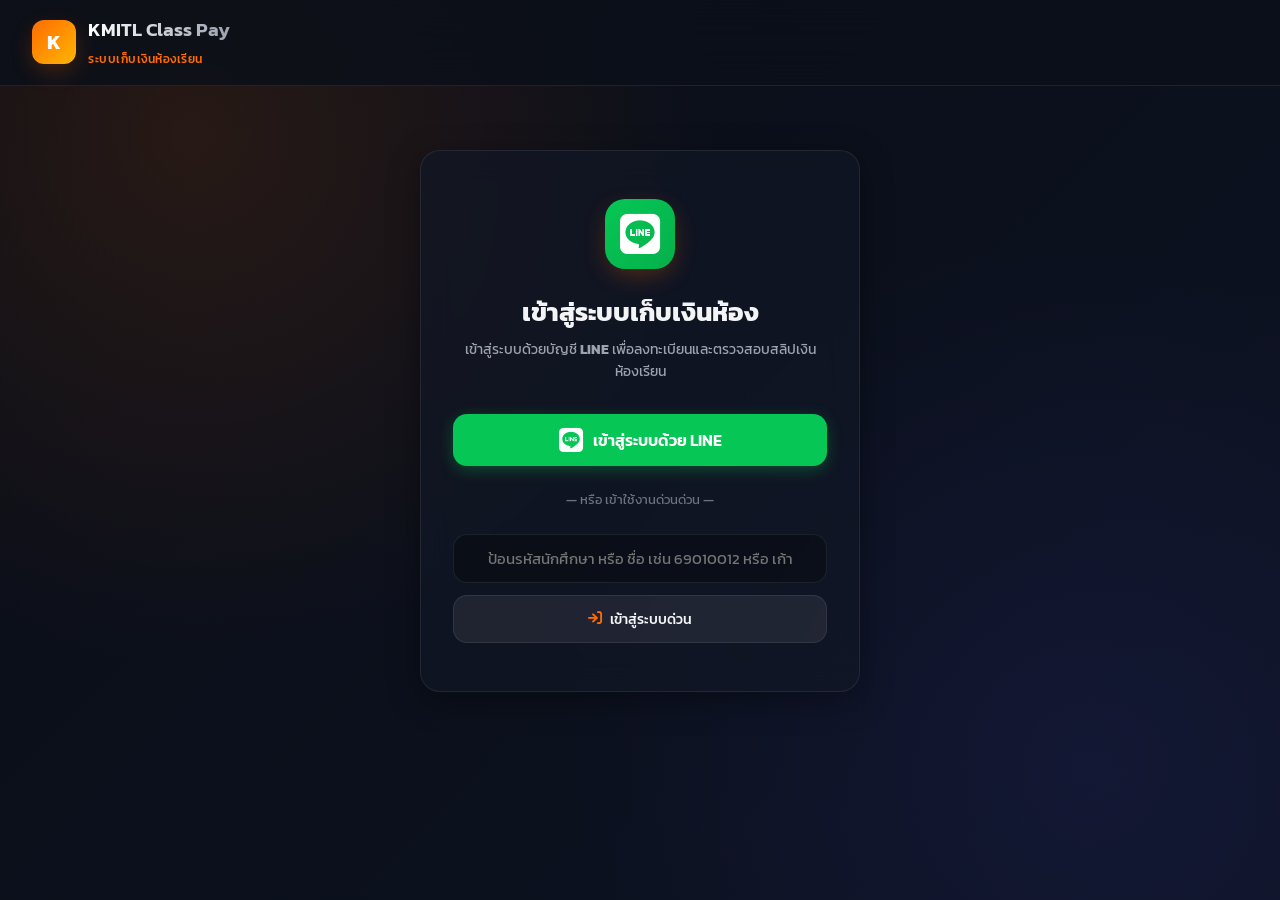
==== commit 311c8f31: "feat: restrict admin view, mask PromptPay, and sync settings via Google Sheet config" ====
--- a/index.html
+++ b/index.html
@@ -37,8 +37,8 @@
       <!-- View Switcher & User Profile -->
       <div class="nav-controls" id="navControls" style="display: none;">
         <div style="display: flex; gap: 8px; align-items: center;">
-          <a href="admin.html" class="btn btn-secondary btn-sm" style="font-size: 0.8rem;">
-            <i class="fa-solid fa-user-shield"></i> แผงเหรัญญิก (Admin)
+          <a href="admin.html" id="navAdminLink" class="btn btn-secondary btn-sm" style="font-size: 0.8rem; display: none;">
+            <i class="fa-solid fa-user-shield"></i> Admin
           </a>
         </div>
 
@@ -52,13 +52,6 @@
             <i class="fa-solid fa-right-from-bracket"></i>
           </button>
         </div>
-      </div>
-      
-      <!-- Public Treasurer Admin Link -->
-      <div id="navAdminPublicLink" style="margin-left: auto;">
-        <a href="admin.html" class="btn btn-secondary btn-sm" style="font-size: 0.8rem;">
-          <i class="fa-solid fa-user-shield"></i> เข้าสู่แผงเหรัญญิก
-        </a>
       </div>
     </div>
   </nav>
@@ -427,6 +420,6 @@
   <div class="toast-container" id="toastContainer"></div>
 
   <!-- App Script Logic -->
-  <script src="app.js"></script>
+  <script src="app.js?v=10"></script>
 </body>
 </html>
--- a/styles.css
+++ b/styles.css
@@ -262,6 +262,12 @@
 }
 .btn-success:hover {
   background: #059669;
+}
+
+.btn:disabled, button:disabled {
+  opacity: 0.45;
+  cursor: not-allowed;
+  pointer-events: none;
 }
 
 /* View Mode Switcher */
